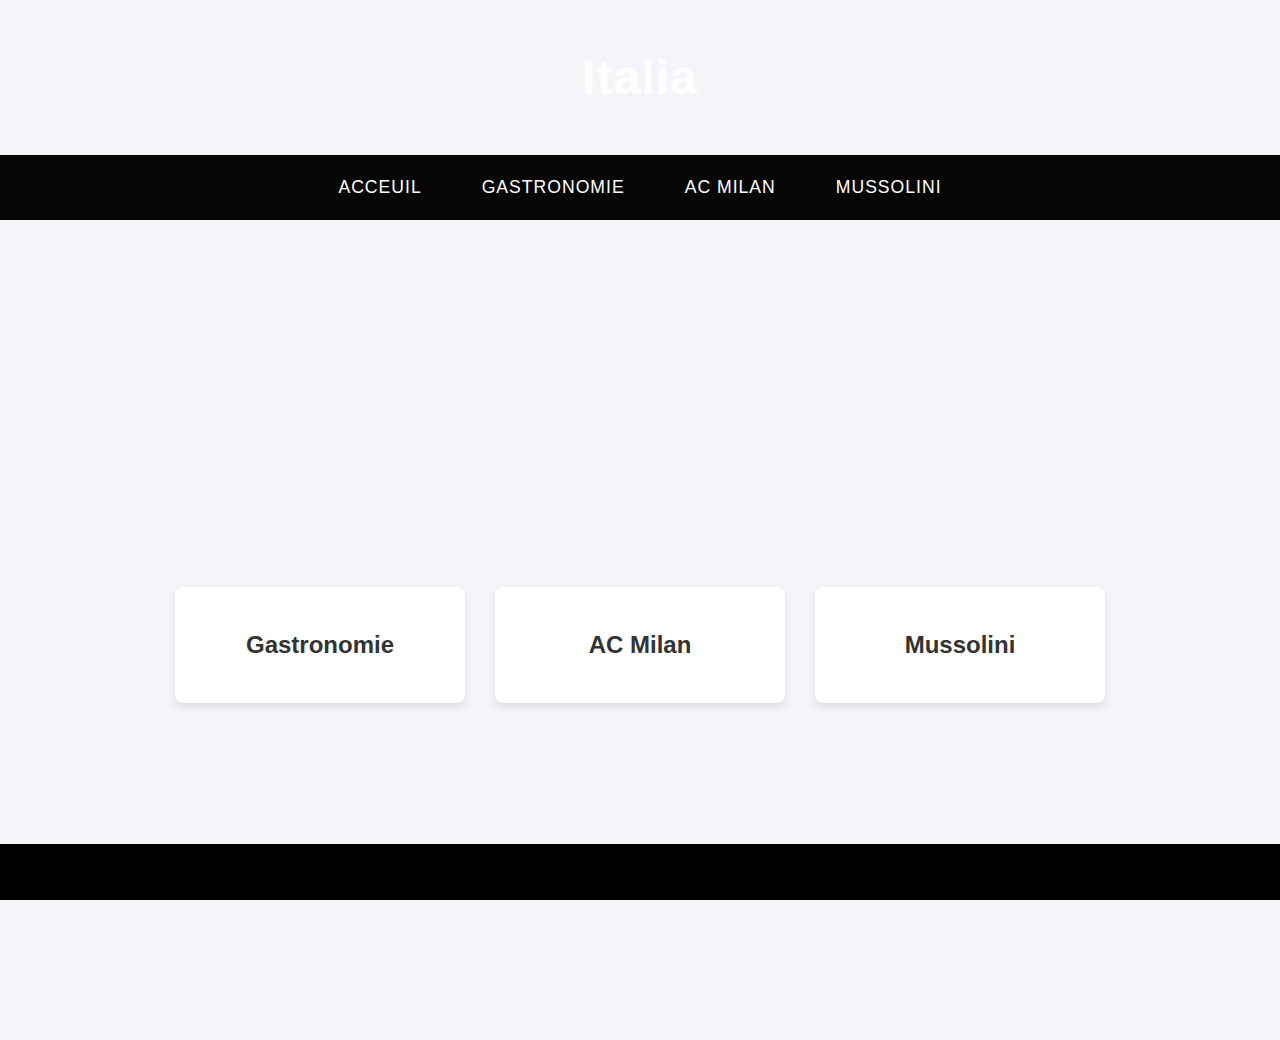
==== index.html @ 98708c68 "First version of the index with the italian flag as background, a pic from italy as header and black" ====
<!DOCTYPE html>
<html lang="en">
<head>
    <meta charset="UTF-8">
    <meta name="viewport" content="width=device-width, initial-scale=1.0">
    <link rel="stylesheet" href="css/style.css">
    <title>Italia</title>
</head>


<!-- Header -->
<header>
    
    <h1>Italia</h1>
    
</header>
<body>
<nav>
        <a href="#">Acceuil</a>
        <a href="#">Gastronomie</a>
        <a href="#">AC Milan</a>
        <a href="#">Mussolini</a>
    </nav>

    <!-- Main Content Section -->
    <div class="content">
        <div>
            <!-- Card Section -->
            <div class="card-container">
                <div class="card">
                    <h3>Gastronomie</h3>
                    <p></p>
                </div>
                <div class="card">
                    <h3>AC Milan</h3>
                    <p></p>
                </div>
                <div class="card">
                    <h3>Mussolini</h3>
                    <p></p>
                </div>
            </div>
        </div>
    </div>

    <footer>
        <p></p>
    </footer>

</body>
</html>
---- css/style.css ----
body {
            font-family: 'Arial', sans-serif;
            background-color: #f4f4f9;
            color: #333;
            margin: 0;
            padding: 0;
        }

        header {
            background-image: url("img/head.jpg");
            background-repeat:no-repeat;
            background-size:cover;
            color: white;
            padding: 50px 0;
            text-align: center;
        }

        header h1 {
            margin: 0;
            font-size: 3rem;
            letter-spacing: 1px;
        }


        nav {
            background-color: rgb(6, 6, 6);
            display: flex;
            justify-content: center;
            padding: 10px;
        }

        nav a {
            color: white;
            text-decoration: none;
            padding: 12px 20px;
            margin: 0 10px;
            font-size: 1.1rem;
            text-transform: uppercase;
            letter-spacing: 1px;
            transition: background-color 0.3s ease;
        }

        nav a:hover {
            background-color: #777;
        }

   
        .content {
            display: flex;
            justify-content: center;
            align-items: center;
            min-height: 80vh;
            text-align: center;
            background-image: url("img/background.jpg");
            background-repeat: no-repeat;
            background-size: 100% 100%;
            padding: 50px;
        }

        .content h2 {
            color: #fff;
            font-size: 2.5rem;
            margin: 0;
        }

    
        .card-container {
            display: flex;
            justify-content: center;
            gap: 30px;
            margin-top: 30px;
        }

        .card {
            background-color: white;
            padding: 20px;
            border-radius: 8px;
            box-shadow: 0 4px 8px rgba(0, 0, 0, 0.1);
            width: 250px;
            transition: transform 0.3s ease, box-shadow 0.3s ease;
        }

        .card:hover {
            transform: translateY(-10px);
            box-shadow: 0 8px 16px rgba(0, 0, 0, 0.2);
        }

        .card h3 {
            color: #333;
            font-size: 1.5rem;
        }

        .card p {
            color: #666;
            font-size: 1rem;
        }

       
        footer {
            background-color: black;
            color: white;
            text-align: center;
            padding: 20px 0;
            position: fixed;
            width: 100%;
            bottom: 0;
        }
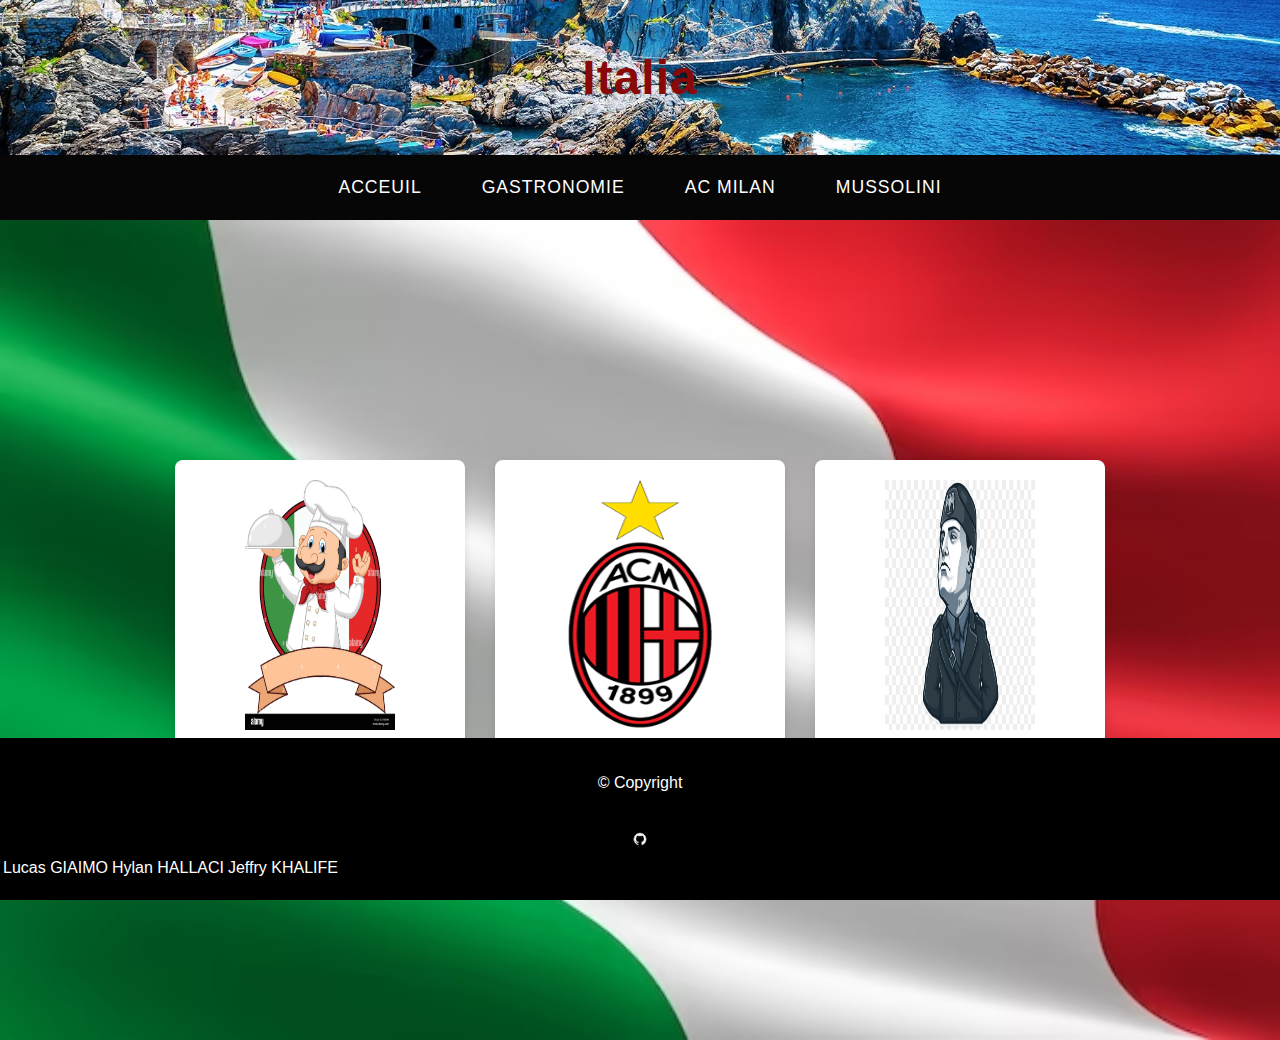
==== commit 54b36ec6: "update index" ====
--- a/index.html
+++ b/index.html
@@ -3,7 +3,7 @@
 <head>
     <meta charset="UTF-8">
     <meta name="viewport" content="width=device-width, initial-scale=1.0">
-    <link rel="stylesheet" href="css/style.css">
+    <link rel="stylesheet" href="style.css">
     <title>Italia</title>
 </head>
 
@@ -28,14 +28,17 @@
             <!-- Card Section -->
             <div class="card-container">
                 <div class="card">
+                    <img src="img/gastronomie1.jpg" alt="Chef italien style cartoon">
                     <h3>Gastronomie</h3>
                     <p></p>
                 </div>
                 <div class="card">
+                    <img src="img/logomilan.png" alt="Logo de l'AC Milan">
                     <h3>AC Milan</h3>
                     <p></p>
                 </div>
                 <div class="card">
+                    <img src="img/mussolini.jpg" alt="image de Mussolini">
                     <h3>Mussolini</h3>
                     <p></p>
                 </div>
@@ -44,7 +47,11 @@
     </div>
 
     <footer>
-        <p></p>
+        <p>© Copyright</p>
+        <table>
+            <tr> <td>Lucas GIAIMO</td> <td>Hylan HALLACI</td> <td>Jeffry KHALIFE</td></tr >
+       <br><a href="https://github.com/jeffry-khalife"><img src = "img/githublogo.png" width=2% height=5% ></a>
+        </table>
     </footer>
 
 </body>
--- a/style.css
+++ b/style.css
@@ -0,0 +1,114 @@
+        body {
+            font-family: 'Arial', sans-serif;
+            background-color: #f4f4f9;
+            color: #333;
+            margin: 0;
+            padding: 0;
+        }
+
+        header {
+            background-image: url("img/head.jpg");
+            background-repeat:no-repeat;
+            background-size:cover;
+            color: rgb(137, 8, 8);
+            padding: 50px 0;
+            text-align: center;
+        }
+
+        header h1 {
+            margin: 0;
+            font-size: 3rem;
+            letter-spacing: 1px;
+        }
+
+
+        nav {
+            background-color: rgb(6, 6, 6);
+            display: flex;
+            justify-content: center;
+            padding: 10px;
+            position: sticky;
+            top: 0;
+        }
+
+        nav a {
+            color: white;
+            text-decoration: none;
+            padding: 12px 20px;
+            margin: 0 10px;
+            font-size: 1.1rem;
+            text-transform: uppercase;
+            letter-spacing: 1px;
+            transition: background-color 0.3s ease;
+        }
+
+        nav a:hover {
+            background-color: #777;
+        }
+
+   
+        .content {
+            display: flex;
+            justify-content: center;
+            align-items: center;
+            min-height: 80vh;
+            text-align: center;
+            background-image: url("img/background.jpg");
+            background-repeat: no-repeat;
+            background-size: 100% 100%;
+            padding: 50px;
+        }
+
+        .content h2 {
+            color: #fff;
+            font-size: 2.5rem;
+            margin: 0;
+        }
+
+    
+        .card-container {
+            display: flex;
+            justify-content: center;
+            gap: 30px;
+            margin-top: 30px;
+        }
+
+        .card {
+            background-color: white;
+            padding: 20px;
+            border-radius: 8px;
+            box-shadow: 0 4px 8px rgba(0, 0, 0, 0.1);
+            width: 250px;
+            transition: transform 0.3s ease, box-shadow 0.3s ease;
+        }
+
+        .card img {
+            width: 150px;
+            height: 250px;
+        }
+        
+        .card:hover {
+            transform: translateY(-10px);
+            box-shadow: 0 8px 16px rgba(0, 0, 0, 0.2);
+        }
+
+        .card h3 {
+            color: #333;
+            font-size: 1.5rem;
+        }
+
+        .card p {
+            color: #666;
+            font-size: 1rem;
+        }
+
+       
+        footer {
+            background-color: black;
+            color: white;
+            text-align: center;
+            padding: 20px 0;
+            position: fixed;
+            width: 100%;
+            bottom: 0;
+        }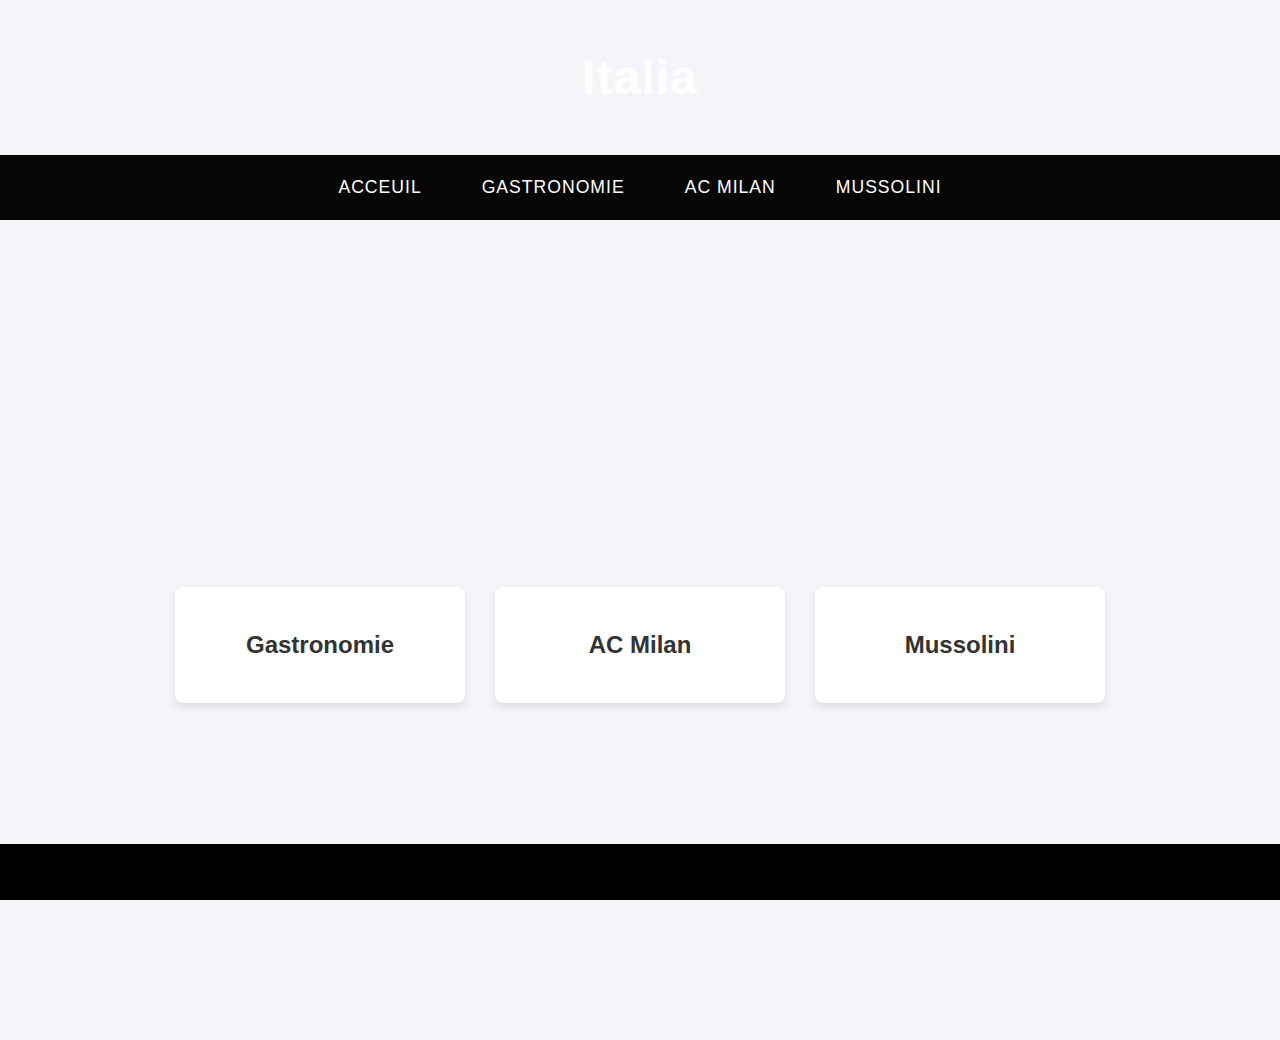
==== commit 994f6a28: "ajout de fenetre sur la page photo video" ====
--- a/index.html
+++ b/index.html
@@ -3,7 +3,7 @@
 <head>
     <meta charset="UTF-8">
     <meta name="viewport" content="width=device-width, initial-scale=1.0">
-    <link rel="stylesheet" href="style.css">
+    <link rel="stylesheet" href="css/style.css">
     <title>Italia</title>
 </head>
 
@@ -15,6 +15,7 @@
     
 </header>
 <body>
+    
 <nav>
         <a href="#">Acceuil</a>
         <a href="#">Gastronomie</a>
@@ -28,17 +29,14 @@
             <!-- Card Section -->
             <div class="card-container">
                 <div class="card">
-                    <img src="img/gastronomie1.jpg" alt="Chef italien style cartoon">
                     <h3>Gastronomie</h3>
                     <p></p>
                 </div>
                 <div class="card">
-                    <img src="img/logomilan.png" alt="Logo de l'AC Milan">
                     <h3>AC Milan</h3>
                     <p></p>
                 </div>
                 <div class="card">
-                    <img src="img/mussolini.jpg" alt="image de Mussolini">
                     <h3>Mussolini</h3>
                     <p></p>
                 </div>
@@ -47,11 +45,7 @@
     </div>
 
     <footer>
-        <p>© Copyright</p>
-        <table>
-            <tr> <td>Lucas GIAIMO</td> <td>Hylan HALLACI</td> <td>Jeffry KHALIFE</td></tr >
-       <br><a href="https://github.com/jeffry-khalife"><img src = "img/githublogo.png" width=2% height=5% ></a>
-        </table>
+        <p></p>
     </footer>
 
 </body>
--- a/css/style.css
+++ b/css/style.css
@@ -0,0 +1,107 @@
+        body {
+            font-family: 'Arial', sans-serif;
+            background-color: #f4f4f9;
+            color: #333;
+            margin: 0;
+            padding: 0;
+        }
+
+        header {
+            background-image: url("img/head.jpg");
+            background-repeat:no-repeat;
+            background-size:cover;
+            color: white;
+            padding: 50px 0;
+            text-align: center;
+        }
+
+        header h1 {
+            margin: 0;
+            font-size: 3rem;
+            letter-spacing: 1px;
+        }
+
+
+        nav {
+            background-color: rgb(6, 6, 6);
+            display: flex;
+            justify-content: center;
+            padding: 10px;
+        }
+
+        nav a {
+            color: white;
+            text-decoration: none;
+            padding: 12px 20px;
+            margin: 0 10px;
+            font-size: 1.1rem;
+            text-transform: uppercase;
+            letter-spacing: 1px;
+            transition: background-color 0.3s ease;
+        }
+
+        nav a:hover {
+            background-color: #777;
+        }
+
+   
+        .content {
+            display: flex;
+            justify-content: center;
+            align-items: center;
+            min-height: 80vh;
+            text-align: center;
+            background-image: url("img/background.jpg");
+            background-repeat: no-repeat;
+            background-size: 100% 100%;
+            padding: 50px;
+        }
+
+        .content h2 {
+            color: #fff;
+            font-size: 2.5rem;
+            margin: 0;
+        }
+
+    
+        .card-container {
+            display: flex;
+            justify-content: center;
+            gap: 30px;
+            margin-top: 30px;
+        }
+
+        .card {
+            background-color: white;
+            padding: 20px;
+            border-radius: 8px;
+            box-shadow: 0 4px 8px rgba(0, 0, 0, 0.1);
+            width: 250px;
+            transition: transform 0.3s ease, box-shadow 0.3s ease;
+        }
+
+        .card:hover {
+            transform: translateY(-10px);
+            box-shadow: 0 8px 16px rgba(0, 0, 0, 0.2);
+        }
+
+        .card h3 {
+            color: #333;
+            font-size: 1.5rem;
+        }
+
+        .card p {
+            color: #666;
+            font-size: 1rem;
+        }
+
+       
+        footer {
+            background-color: black;
+            color: white;
+            text-align: center;
+            padding: 20px 0;
+            position: fixed;
+            width: 100%;
+            bottom: 0;
+        }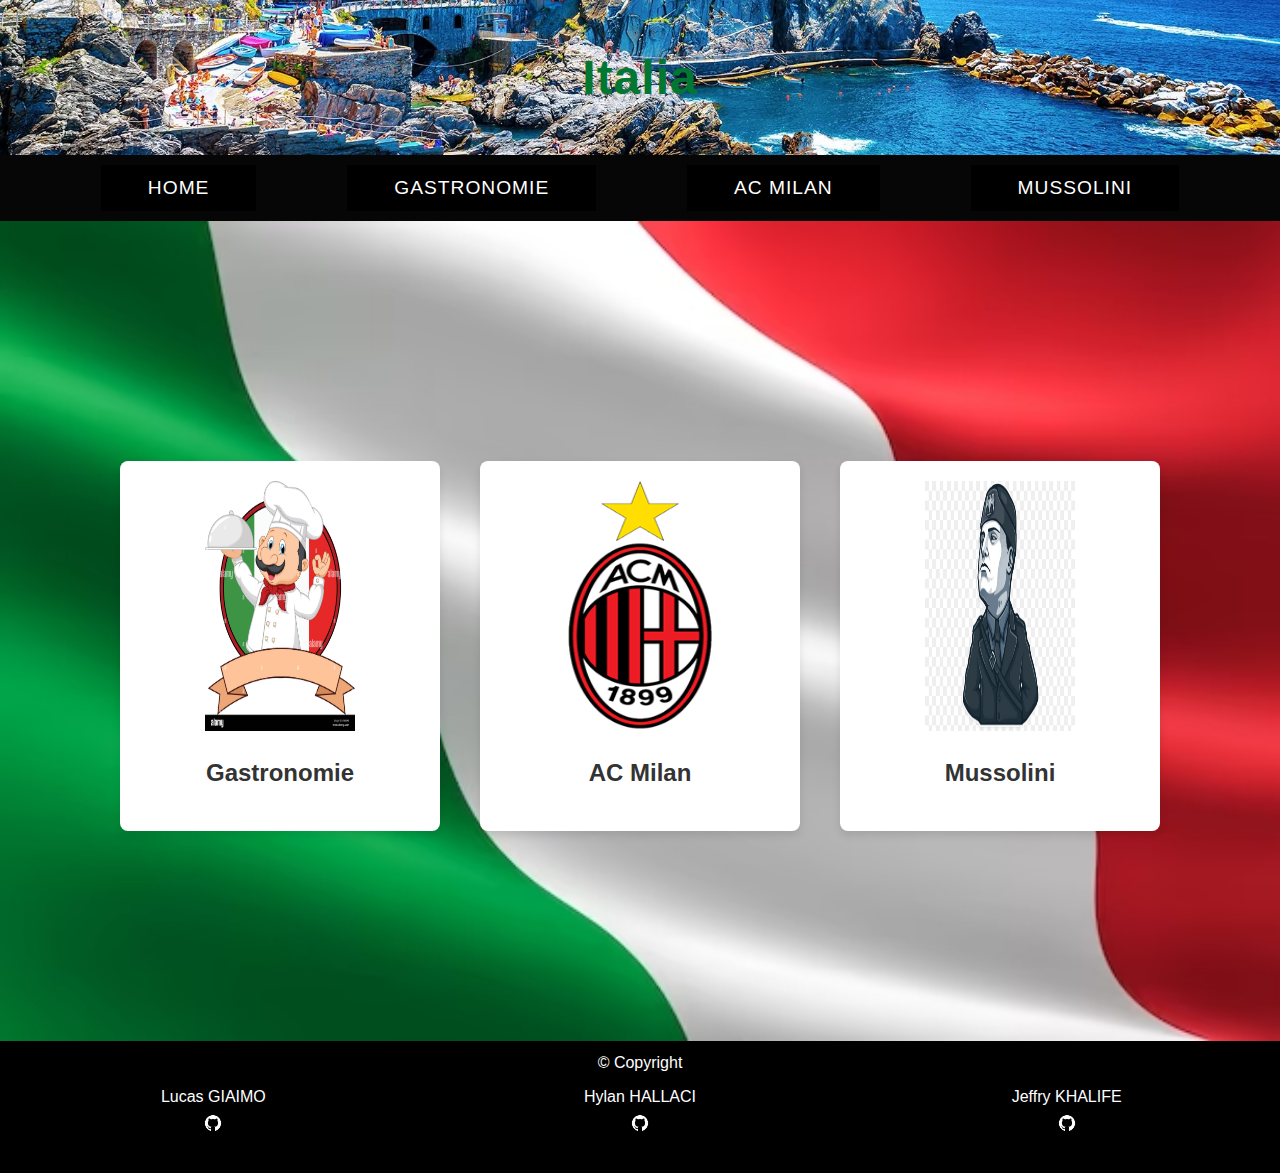
==== commit 51fcc2e4: "update the version of the index" ====
--- a/index.html
+++ b/index.html
@@ -3,7 +3,8 @@
 <head>
     <meta charset="UTF-8">
     <meta name="viewport" content="width=device-width, initial-scale=1.0">
-    <link rel="stylesheet" href="css/style.css">
+    <link rel="stylesheet" href="style.css">
+    <link rel="stylesheet" href="topnav.css">
     <title>Italia</title>
 </head>
 
@@ -15,12 +16,40 @@
     
 </header>
 <body>
-    
-<nav>
-        <a href="#">Acceuil</a>
-        <a href="#">Gastronomie</a>
-        <a href="#">AC Milan</a>
-        <a href="#">Mussolini</a>
+    <nav>
+        <div class="dropdown">
+            <button class="dropbtn1"><a  href="index.html">Home</a></button>
+        </div>
+        <div class="dropdown1">
+            <button class="dropbtn1"><a href="fansite1.html">Gastronomie</a></button>
+            <div class="dropdown-content1">
+              <a href="palmares.html">Palmares</a>
+              <a href="legendsmilan.html">Legends</a>
+              <a href="actusmilan.html">Actuality</a>
+              <a href="contacts.html">Contatcs</a>
+             <a href="linksmilan.html">Links</a>
+            </div>
+        </div>
+        <div class="dropdown">
+            <button class="dropbtn"><a href="fansite2.html">AC Milan</a></button>
+            <div class="dropdown-content">
+              <a href="palmares.html">Palmares</a>
+              <a href="legendsmilan.html">Legends</a>
+              <a href="actusmilan.html">Actuality</a>
+              <a href="contacts.html">Contatcs</a>
+             <a href="linksmilan.html">Links</a>
+            </div>
+        </div>
+        <div class="dropdown2">
+            <button class="dropbtn2"><a href="fansite3.html">Mussolini</a></button>
+            <div class="dropdown-content2">
+              <a href="palmares.html">Palmares</a>
+              <a href="legendsmilan.html">Legends</a>
+              <a href="actusmilan.html">Actuality</a>
+              <a href="contacts.html">Contatcs</a>
+             <a href="linksmilan.html">Links</a>
+            </div>
+        </div>
     </nav>
 
     <!-- Main Content Section -->
@@ -29,23 +58,83 @@
             <!-- Card Section -->
             <div class="card-container">
                 <div class="card">
+                    <a class="button" href="#popup0"><img src="img/gastronomie1.jpg" alt="Chef italien style cartoon"></a>
                     <h3>Gastronomie</h3>
-                    <p></p>
                 </div>
                 <div class="card">
+                    <a class="button" href="#popup1"><img src="img/logomilan.png" alt="Logo de l'AC Milan"></a>
                     <h3>AC Milan</h3>
-                    <p></p>
                 </div>
                 <div class="card">
+                    <a class="button" href="#popup2"><img src="img/mussolini.jpg" alt="image de Mussolini"></a>
                     <h3>Mussolini</h3>
-                    <p></p>
+                </div>
+            </div>
+        </div>
+        <div id="popup0" class="overlay">
+            <div class="popup">
+                <img src="img/gastronomie1.jpg" alt="Chef italien style cartoon">
+                <a class="close" href="#">&times;</a>
+                <div class="contents">
+                    La Gastronomie Italienne
+                    Caractéristiques générales :
+                    La gastronomie italienne est l'une des plus célèbres et appréciées au monde. Elle varie d'une région à l'autre, mais elle est généralement caractérisée par l'utilisation de produits frais et locaux, des techniques de cuisson simples, et une forte attention à la qualité des ingrédients. Les repas italiens sont souvent centrés autour de plusieurs plats : entrée (antipasto), plat principal (primo et secondo), et dessert.
+                    Plats emblématiques :
+                    Pizza : Probablement le plat italien le plus connu, la pizza est originaire de Naples. La pizza Margherita, avec sa sauce tomate, mozzarella et basilic, est un symbole de la cuisine italienne.
+                    Pasta : Les pâtes italiennes, en particulier les pâtes fraîches comme les raviolis, les tagliatelles ou les gnocchis, sont un élément de base de la cuisine. Chaque région a ses propres variantes et recettes traditionnelles.
+                    Risotto : Un plat de riz crémeux, particulièrement populaire dans le nord de l'Italie, comme le risotto à la milanaise, qui contient du safran.
+                    Tiramisu : Le célèbre dessert à base de biscuits trempés dans le café et de mascarpone, souvent saupoudré de cacao, est un incontournable.
+                    Vins et fromages :
+                    L'Italie est également célèbre pour ses vins (comme le Chianti, le Barolo et le Prosecco) et ses fromages (par exemple, le Parmigiano Reggiano, la mozzarella, et le Gorgonzola). Le vin fait partie intégrante des repas italiens, et chaque région a ses spécialités.
+                    Régionalisme culinaire :
+                    La cuisine italienne varie énormément selon les régions. Par exemple, le nord de l'Italie privilégie des plats à base de riz, de beurre et de fromages, tandis que le sud de l'Italie est plus axé sur les tomates, l'huile d'olive et les fruits de mer. Les influences méditerranéennes sont omniprésentes dans la cuisine, et chaque région a ses propres traditions et spécialités.
+                    L'importance sociale de la nourriture :
+                    La nourriture joue un rôle essentiel dans la vie sociale des Italiens. Les repas sont souvent de grandes occasions de rassemblement familial et communautaire. Le concept du "pranzo" (déjeuner) ou du "cena" (dîner) est pris très au sérieux, souvent suivi d'une conversation animée autour de la table.
+                </div>
+            </div>
+        </div>
+        <div id="popup1" class="overlay">
+            <div class="popup">
+                <img src="img/logomilan.png" alt="Logo de l'AC Milan">
+                <a class="close" href="#">&times;</a>
+                <div class="contents">
+                    L'AC Milan (Associazione Calcio Milan) est l'un des clubs de football les plus célèbres et prestigieux au monde, fondé en 1899 à Milan. Le club a remporté de nombreux titres nationaux et internationaux et est un symbole majeur du football italien.
+                    Succès en Serie A et compétitions européennes :
+                    L'AC Milan est l'un des clubs les plus titrés d'Italie, avec de multiples titres de Serie A (championnat national italien) et de Ligue des champions de l'UEFA, en particulier au 20ème siècle. Leur palmarès est impressionnant, avec 19 titres de Serie A (jusqu'à 2024), 7 Ligues des champions et plusieurs autres trophées internationaux.
+                    Les années dorées et les joueurs emblématiques :
+                    Le club a connu plusieurs périodes de domination, notamment dans les années 1980 et 1990 sous la direction de l'entraîneur Arrigo Sacchi, puis de Fabio Capello, avec des joueurs légendaires comme Paolo Maldini, Franco Baresi, Marco van Basten, et Alessandro Nesta. Ces années ont marqué l'histoire de l'AC Milan comme l'un des clubs les plus redoutables d'Europe.
+                    Identité et symbolisme :
+                    L'AC Milan est reconnu pour son maillot rouge et noir, et son symbole est une croix rouge, représentant la ville de Milan. Le club a une base de fans mondiale et est vu non seulement comme une équipe de football mais aussi comme un ambassadeur de la culture et de l'identité italiennes à l'échelle mondiale.
+                </div>
+            </div>
+        </div>
+        <div id="popup2" class="overlay">
+            <div class="popup">
+                <img src="img/mussolini.jpg" alt="image de Mussolini">
+                <a class="close" href="#">&times;</a>
+                <div class="contents">
+                    Benito Mussolini
+                    Qui était-il ?
+                    Benito Mussolini (1883-1945) était un homme politique, journaliste et dictateur italien, surtout connu pour avoir fondé le fascisme et dirigé l'Italie de 1922 jusqu'à sa déposition en 1943. Mussolini a exercé un pouvoir absolu en Italie et a transformé le pays en un état totalitaire avec des idéaux nationalistes et expansionnistes.
+                    Le fascisme :
+                    Mussolini est le fondateur du mouvement fasciste, qui a mis l'accent sur le nationalisme extrême, l'autoritarisme, le militarisme et la suppression de l'opposition. Il prônait une société unifiée sous la direction d'un leader fort, rejetant la démocratie libérale et le socialisme. Le régime fasciste italien a promu l'idée d'un "État corporatif", où l'économie et les industries étaient fortement contrôlées par l'État.
+                    Le rôle de Mussolini dans la Seconde Guerre mondiale :
+                    L'Italie de Mussolini a d'abord été alliée avec l'Allemagne nazie, avant que la situation ne dégénère avec la défaite militaire de l'Italie et la chute de Mussolini. En 1943, il a été destitué et arrêté, mais il a été sauvé par les Allemands et a été placé à la tête de la République sociale italienne (RSI), un régime fantoche contrôlé par l'Allemagne nazie. Mussolini a été capturé par les partisans italiens en 1945 et exécuté.
                 </div>
             </div>
         </div>
     </div>
 
     <footer>
-        <p></p>
+        © Copyright
+        <div class="Copyright">
+            <p>Lucas GIAIMO
+            <br><a href="https://github.com/lucpagia"><img src = "img/githublogo.png" alt="logo github"></a></p>
+            <p>Hylan HALLACI
+            <br><a href="https://github.com/hylan-hallaci/"><img src = "img/githublogo.png" alt="logo github"></a></p>
+            <p>Jeffry KHALIFE
+            <br><a href="https://github.com/jeffry-khalife"><img src = "img/githublogo.png" alt="logo github"></a></p>
+    </div>
     </footer>
 
 </body>
--- a/style.css
+++ b/style.css
@@ -0,0 +1,307 @@
+body {
+  font-family: 'Arial', sans-serif;
+  background-color: #f4f4f9;
+  color: whityr;
+  margin: 0;
+  padding: 0;
+  }
+
+header {
+  background-image: url("img/head.jpg");
+  background-repeat:no-repeat;
+  background-size:cover;
+  color: #027731;
+  padding: 50px 0;
+  text-align: center;
+  }
+
+header h1 {
+  margin: 0;
+  font-size: 3rem;
+  letter-spacing: 1px;
+  }
+
+   
+ .content {
+ display: flex;
+ justify-content: center;
+ align-items: center;
+ min-height: 80vh;
+ text-align: center;
+ background-image: url("img/background.jpg");
+ background-repeat: no-repeat;
+ background-size: 100% 100%;
+ padding: 50px;
+ }
+
+ .content h2 {
+ color: #fff;
+ font-size: 2.5rem;
+ margin: 0;
+ }
+
+    
+ .card-container {
+ display: flex;
+ justify-content: center;
+ gap: 30px;
+ margin-top: 30px;
+ }
+
+ .card {
+ background-color: white;
+ padding: 20px;
+ border-radius: 8px;
+ box-shadow: 0 4px 8px rgba(0, 0, 0, 0.1);
+ width: 250px;
+ transition: transform 0.3s ease, box-shadow 0.3s ease;
+ }
+
+ .card img {
+ width: 150px;
+ height: 250px;
+ }
+ 
+ .card:hover {
+ transform: translateY(-10px);
+ box-shadow: 0 8px 16px rgba(0, 0, 0, 0.2);
+ }
+
+ .card h3 {
+ color: #333;
+ font-size: 1.5rem;
+ }
+
+ 
+ footer {
+ background-color: black;
+ color: white;
+ text-align: center;
+ padding: 1% 0;
+ width: 100%;
+ bottom: 0;
+ }
+
+ .Copyright {
+ display: flex;
+ align-items: flex-end;
+ }
+
+ .Copyright img {
+ width:8%;
+ height:8%;
+ }
+
+ 
+   
+   .box {
+ width: 40%;
+ margin: 0 auto;
+ background: rgba(255,255,255,0.2);
+ padding: 35px;
+ border: 2px solid #fff;
+ border-radius: 20px/50px;
+ background-clip: padding-box;
+ text-align: center;
+   }
+   
+/* start of the popup */
+   .overlay {
+ position: fixed;
+ top: 0;
+ bottom: 0;
+ left: 0;
+ right: 0;
+ background: rgba(0, 0, 0, 0.7);
+ transition: opacity 500ms;
+ visibility: hidden;
+ opacity: 0;
+   }
+   .overlay:target {
+ visibility: visible;
+ opacity: 1;
+   }
+ 
+   .popup {
+ margin: 20px auto;
+ padding: 100px;
+ background-image: url("img/background.jpg");
+ background-repeat: no-repeat;
+ background-size: cover;
+ color: black;
+ text-shadow: 1px 1px 2px red;
+ border-radius: 5px;
+ width: 80%;
+ position: relative;
+ transition: all 5s ease-in-out;
+   }
+   
+   .popup img {
+ width: 150px;
+ height: 250px;
+   }
+
+   .popup h2 {
+ margin-top: 0;
+ color: #333;
+ font-family: Tahoma, Arial, sans-serif;
+   }
+   .popup .close {
+ position: absolute;
+ top: 20px;
+ right: 30px;
+ transition: all 200ms;
+ font-size: 30px;
+ font-weight: bold;
+ text-decoration: none;
+ color: #333;
+   }
+   .popup .close:hover {
+ color: #06D85F;
+   }
+   .popup .contents {
+ max-height: 30%;
+ overflow: auto;
+   }
+
+   /* end of the popup*/
+
+
+@media (min-width: 1200px) {
+  .content h2 {
+    font-size: 3rem;
+  }
+
+  .card-container {
+    gap: 40px;
+  }
+
+  .card {
+    width: 280px;
+  }
+
+  .footer {
+    padding: 2% 0;
+  }
+}
+
+
+@media (max-width: 1199px) and (min-width: 768px) {
+  header h1 {
+    font-size: 2.5rem;
+  }
+
+  .content {
+    padding: 30px;
+  }
+
+  .content h2 {
+    font-size: 2rem;
+  }
+
+  .card-container {
+    flex-direction: column;
+    gap: 20px;
+    margin-top: 20px;
+  }
+
+  .card {
+    width: 200px;
+  }
+
+  .box {
+    width: 60%;
+    padding: 25px;
+  }
+
+  .footer {
+    padding: 1.5% 0;
+  }
+}
+
+
+@media (max-width: 767px) {
+  body {
+    font-size: 14px;
+  }
+
+  header h1 {
+    font-size: 2rem;
+  }
+
+  .content {
+    flex-direction: column;
+    padding: 20px;
+  }
+
+  .content h2 {
+    font-size: 1.5rem;
+  }
+
+  .card-container {
+    flex-direction: column;
+    gap: 15px;
+  }
+
+  .card {
+    width: 90%;
+    margin: 0 auto;
+  }
+
+  .footer {
+    padding: 1% 0;
+  }
+
+  .box {
+    width: 80%;
+    padding: 20px;
+  }
+
+  .popup {
+    padding: 50px;
+  }
+
+  .popup img {
+    width: 100px;
+    height: 150px;
+  }
+
+  .popup h2 {
+    font-size: 1.2rem;
+  }
+}
+
+@media (max-width: 480px) {
+  .content h2 {
+    font-size: 1.2rem;
+  }
+
+  .card img {
+    width: 120px;
+    height: 180px;
+  }
+
+  .card h3 {
+    font-size: 1.2rem;
+  }
+
+  .box {
+    width: 90%;
+    padding: 15px;
+  }
+
+  .popup img {
+    width: 80px;
+    height: 120px;
+  }
+
+  .popup h2 {
+    font-size: 1rem;
+  }
+
+  .popup .close {
+    font-size: 24px;
+    top: 10px;
+    right: 20px;
+  }
+}--- a/topnav.css
+++ b/topnav.css
@@ -0,0 +1,235 @@
+/* Top nav bar */
+nav {
+    background-color: rgb(6, 6, 6);
+    display: flex;
+    justify-content: center;
+    padding: 10px;
+    position: sticky;
+    top: 0;
+    }
+  
+  nav a {
+    color: white;
+    text-decoration: none;
+    padding: 12px 20px;
+    margin: 0 10px;
+    font-size: 1.1rem;
+    text-transform: uppercase;
+    letter-spacing: 1px;
+    transition: background-color 0.3s ease;
+    }
+  
+    /* Change the background color if it's the actual page */
+   nav a.active {
+   background-color: #027731;
+   color: white;
+   }
+  /* Change the background color when the mouse is on it */
+   nav a:hover {
+   background-color: #777;
+   }
+  
+
+/* Dropdown Button 0 */
+.dropbtn {
+    background-color: #000000;
+    color: white;
+    padding: 12px;
+    font-size: 10px;
+    border: none;
+  }
+  
+  /* The container <div> - needed to position the dropdown content */
+  .dropdown {
+    position: relative;
+    display: inline-block;
+  }
+  /* Dropdown Content (Hidden by Default) */
+  .dropdown-content {
+    display: none;
+    position: absolute;
+    background-color: #000000;
+    min-width: 160px;
+    box-shadow: 0px 8px 16px 0px rgba(0,0,0,0.2);
+    z-index: 1;
+  }
+  /* Links inside the dropdown */
+  .dropdown-content a {
+    color: white;
+    padding: 12px 12px;
+    text-decoration: none;
+    display: block;
+  }
+  
+  /* Change color of dropdown links on hover */
+  .dropdown-content a:hover {background-color: #ddd;}
+  
+  /* Show the dropdown menu on hover */
+  .dropdown:hover .dropdown-content {display: block;}
+  
+  /* Change the background color of the dropdown button when the dropdown content is shown */
+  .dropdown:hover .dropbtn {background-color: #000000;}
+  
+  
+  /* Dropdown Button 1*/
+  .dropbtn1 {
+    background-color: #000000;
+    color: white;
+    padding: 12px;
+    font-size: 10px;
+    border: none;
+  }
+  
+  /* The container <div> - needed to position the dropdown content */
+  .dropdown1 {
+    position: relative;
+    display: inline-block;
+  }
+  /* Dropdown Content (Hidden by Default) */
+  .dropdown-content1 {
+    display: none;
+    position: absolute;
+    background-color: #000000;
+    min-width: 160px;
+    box-shadow: 0px 8px 16px 0px rgba(0,0,0,0.2);
+    z-index: 1;
+  }
+  /* Links inside the dropdown */
+  .dropdown-content1 a {
+    color: white;
+    padding: 12px 12px;
+    text-decoration: none;
+    display: block;
+  }
+  
+  /* Change color of dropdown links on hover */
+  .dropdown-content1 a:hover {background-color: #ddd;}
+  
+  /* Show the dropdown menu on hover */
+  .dropdown1:hover .dropdown-content1 {display: block;}
+  
+  /* Change the background color of the dropdown button when the dropdown content is shown */
+  .dropdown1:hover .dropbtn1 {background-color: #000000;}
+  
+  /* Dropdown Button 2  */
+  .dropbtn2 {
+    background-color: #000000;
+    color: white;
+    padding: 12px;
+    font-size: 10px;
+    border: none;
+  }
+  
+  /* The container <div> - needed to position the dropdown content */
+  .dropdown2 {
+    position: relative;
+    display: inline-block;
+  }
+  /* Dropdown Content (Hidden by Default) */
+  .dropdown-content2 {
+    display: none;
+    position: absolute;
+    background-color: #000000;
+    min-width: 160px;
+    box-shadow: 0px 8px 16px 0px rgba(0,0,0,0.2);
+    z-index: 1;
+  }
+  /* Links inside the dropdown */
+  .dropdown-content2 a {
+    color: white;
+    padding: 12px 12px;
+    text-decoration: none;
+    display: block;
+  }
+  
+  /* Change color of dropdown links on hover */
+  .dropdown-content2 a:hover {background-color: #ddd;}
+  
+  /* Show the dropdown menu on hover */
+  .dropdown2:hover .dropdown-content2 {display: block;}
+  
+  /* Change the background color of the dropdown button when the dropdown content is shown */
+  .dropdown2:hover .dropbtn2 {background-color: #000000;}
+
+@media (max-width: 600px) {
+  nav {
+      flex-direction: column;
+      padding: 20px;
+  }
+
+  nav a {
+      font-size: 1rem;
+      padding: 10px;
+      margin: 5px 0;
+  }
+
+  /* Reduce padding for dropdowns */
+  .dropbtn, .dropbtn1, .dropbtn2 {
+      padding: 10px;
+      font-size: 9px;
+  }
+
+  /* Stack dropdown buttons vertically */
+  .dropdown, .dropdown1, .dropdown2 {
+      width: 100%;
+      text-align: center;
+  }
+
+  /* Dropdown content should display as block  */
+  .dropdown-content, .dropdown-content1, .dropdown-content2 {
+      min-width: 100%;
+      display: none;
+  }
+
+  .dropdown-content a, .dropdown-content1 a, .dropdown-content2 a {
+      padding: 10px;
+      text-align: center;
+  }
+
+  /* Show dropdowns when clicked */
+  .dropdown:hover .dropdown-content, .dropdown1:hover .dropdown-content1, .dropdown2:hover .dropdown-content2 {
+      display: block;
+  }
+}
+
+
+@media (min-width: 600px) and (max-width: 1024px) {
+  nav {
+      flex-direction: row;
+      padding: 15px;
+  }
+
+  nav a {
+      font-size: 1rem;
+      padding: 12px 15px;
+  }
+
+  /* Adjust dropdowns to fit within the available space */
+  .dropdown, .dropdown1, .dropdown2 {
+      display: inline-block;
+  }
+
+  /* Dropdown content display as block on hover */
+  .dropdown:hover .dropdown-content, .dropdown1:hover .dropdown-content1, .dropdown2:hover .dropdown-content2 {
+      display: block;
+  }
+}
+
+@media (min-width: 1024px) {
+  nav {
+      justify-content: space-evenly;
+  }
+
+  nav a {
+      font-size: 1.2rem;
+      padding: 12px 25px;
+  }
+
+  .dropdown-content, .dropdown-content1, .dropdown-content2 {
+      display: none;
+  }
+
+  .dropdown:hover .dropdown-content, .dropdown1:hover .dropdown-content1, .dropdown2:hover .dropdown-content2 {
+      display: block;
+  }
+}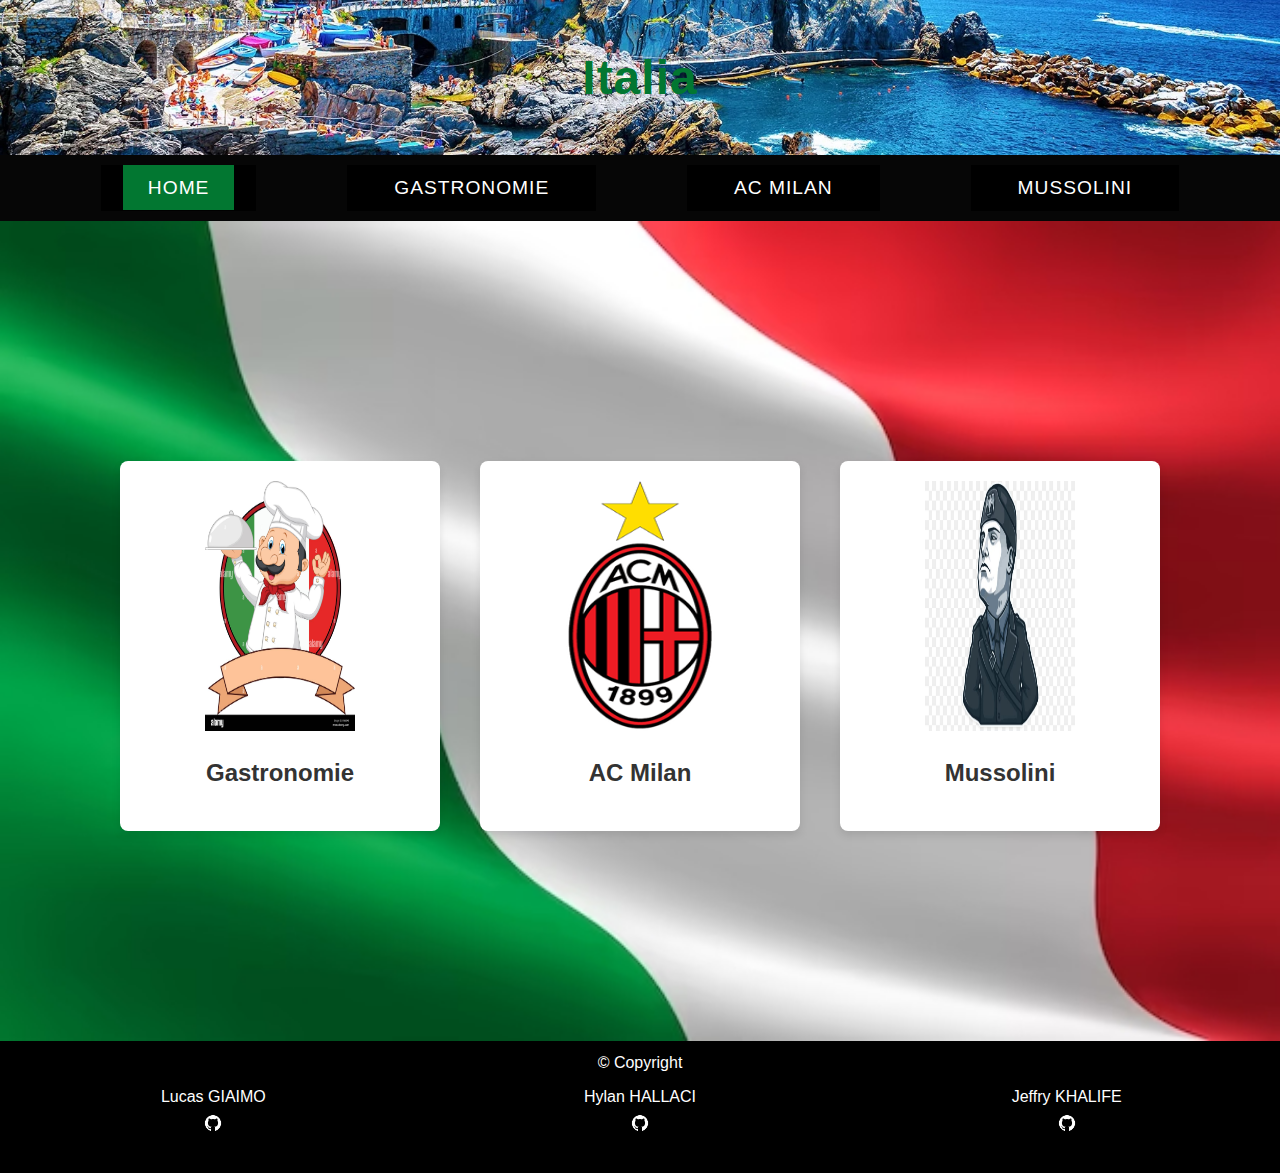
==== commit aee30a17: "updating all the href in the nav bar" ====
--- a/index.html
+++ b/index.html
@@ -18,36 +18,31 @@
 <body>
     <nav>
         <div class="dropdown">
-            <button class="dropbtn1"><a  href="index.html">Home</a></button>
+            <button class="dropbtn1"><a class="active" href="index.html">Home</a></button>
         </div>
         <div class="dropdown1">
             <button class="dropbtn1"><a href="fansite1.html">Gastronomie</a></button>
             <div class="dropdown-content1">
-              <a href="palmares.html">Palmares</a>
-              <a href="legendsmilan.html">Legends</a>
-              <a href="actusmilan.html">Actuality</a>
-              <a href="contacts.html">Contatcs</a>
-             <a href="linksmilan.html">Links</a>
+              <a href="./fansite1_2">Histoire</a>
+              <a href="./fansite1_3.html">Spécialités par région</a>
+              <a href="./fansite1_4">FOCUS : Recette spécial</a>
             </div>
         </div>
         <div class="dropdown">
             <button class="dropbtn"><a href="fansite2.html">AC Milan</a></button>
             <div class="dropdown-content">
-              <a href="palmares.html">Palmares</a>
-              <a href="legendsmilan.html">Legends</a>
-              <a href="actusmilan.html">Actuality</a>
-              <a href="contacts.html">Contatcs</a>
-             <a href="linksmilan.html">Links</a>
+              <a href="./palmares.html">Palmarès</a>
+              <a href="./legendsmilan.html">Legendes</a>
+              <a href="./actusmilan.html">Actualité</a>
+              <a href="./contacts.html">Contatcs</a>
+             <a href="./linksmilan.html">Liens</a>
             </div>
         </div>
         <div class="dropdown2">
             <button class="dropbtn2"><a href="fansite3.html">Mussolini</a></button>
             <div class="dropdown-content2">
-              <a href="palmares.html">Palmares</a>
-              <a href="legendsmilan.html">Legends</a>
-              <a href="actusmilan.html">Actuality</a>
-              <a href="contacts.html">Contatcs</a>
-             <a href="linksmilan.html">Links</a>
+              <a href="./evenement.html">Événements</a>
+              <a href="./photovideo.html">Photos/Vidéos</a>
             </div>
         </div>
     </nav>
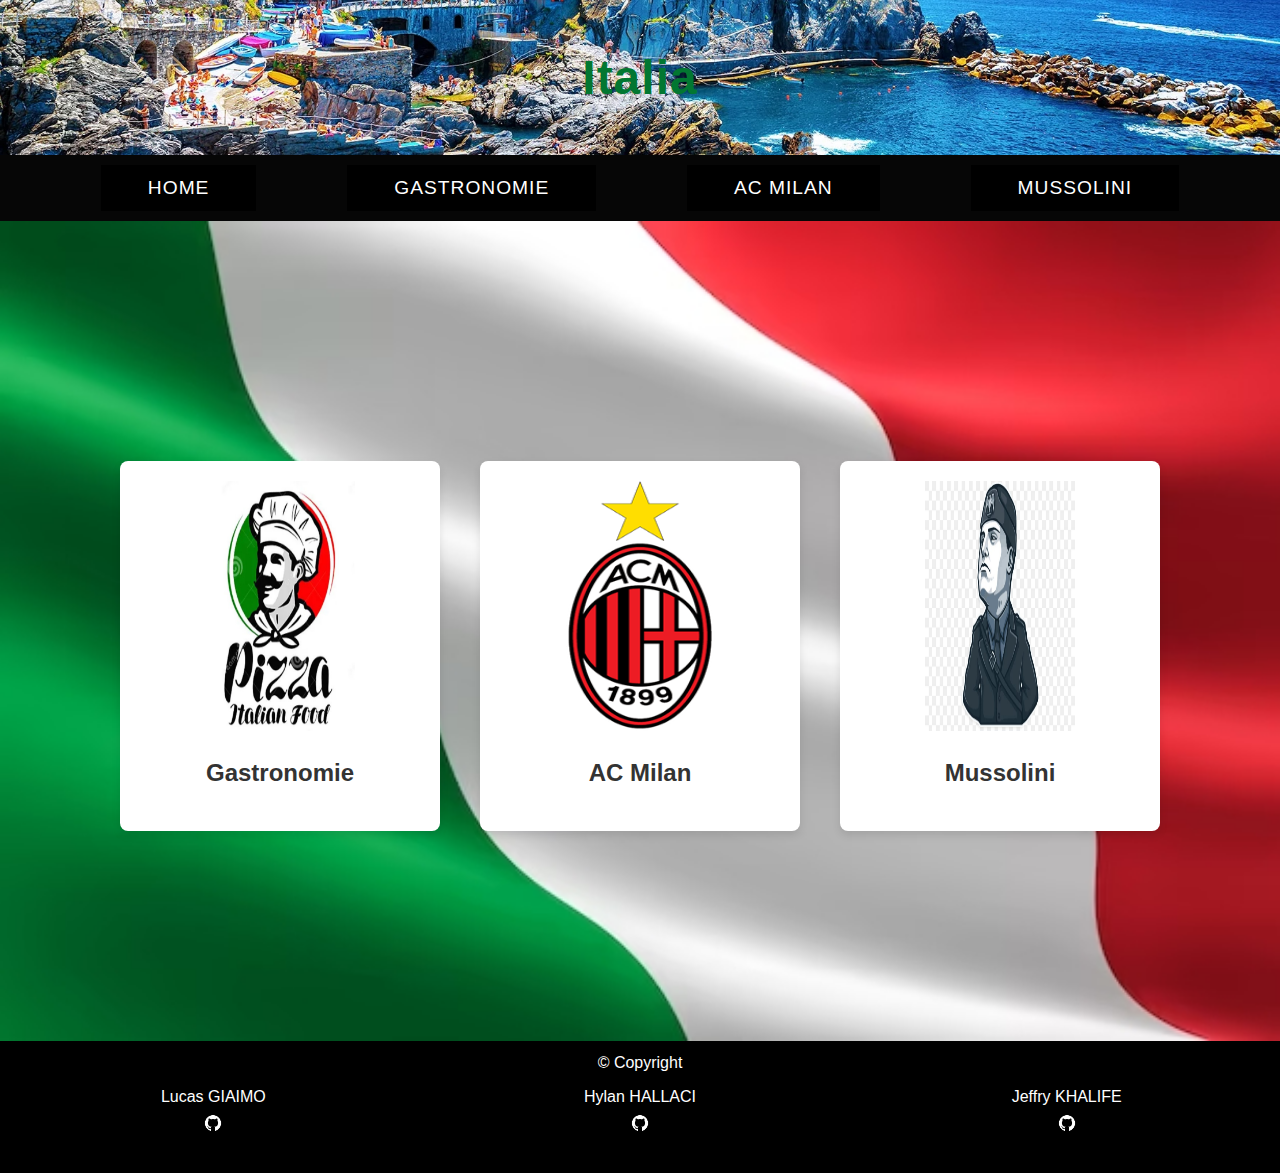
==== commit 7078d506: "Added branch gastro with the gastronomic side of the side, added updated topnav, images and coding f" ====
--- a/index.html
+++ b/index.html
@@ -5,6 +5,8 @@
     <meta name="viewport" content="width=device-width, initial-scale=1.0">
     <link rel="stylesheet" href="style.css">
     <link rel="stylesheet" href="topnav.css">
+    
+    
     <title>Italia</title>
 </head>
 
@@ -18,31 +20,35 @@
 <body>
     <nav>
         <div class="dropdown">
-            <button class="dropbtn1"><a class="active" href="index.html">Home</a></button>
+            <button class="dropbtn1"><a  href="index.html">Home</a></button>
         </div>
         <div class="dropdown1">
             <button class="dropbtn1"><a href="fansite1.html">Gastronomie</a></button>
             <div class="dropdown-content1">
-              <a href="./fansite1_2">Histoire</a>
-              <a href="./fansite1_3.html">Spécialités par région</a>
-              <a href="./fansite1_4">FOCUS : Recette spécial</a>
+                <a href="fansite1_2.html">Histoire</a>
+                <a href="fansite1_3.html">Spécialités par région</a>
+                <a href="fansite1_4.html">FOCUS: Recette spécial</a>
+
             </div>
         </div>
         <div class="dropdown">
             <button class="dropbtn"><a href="fansite2.html">AC Milan</a></button>
             <div class="dropdown-content">
-              <a href="./palmares.html">Palmarès</a>
-              <a href="./legendsmilan.html">Legendes</a>
-              <a href="./actusmilan.html">Actualité</a>
-              <a href="./contacts.html">Contatcs</a>
-             <a href="./linksmilan.html">Liens</a>
+              <a href="palmares.html">Palmares</a>
+              <a href="legendsmilan.html">Legends</a>
+              <a href="actusmilan.html">Actuality</a>
+              <a href="contacts.html">Contatcs</a>
+             <a href="linksmilan.html">Links</a>
             </div>
         </div>
         <div class="dropdown2">
             <button class="dropbtn2"><a href="fansite3.html">Mussolini</a></button>
             <div class="dropdown-content2">
-              <a href="./evenement.html">Événements</a>
-              <a href="./photovideo.html">Photos/Vidéos</a>
+              <a href="palmares.html">Palmares</a>
+              <a href="legendsmilan.html">Legends</a>
+              <a href="actusmilan.html">Actuality</a>
+              <a href="contacts.html">Contatcs</a>
+             <a href="linksmilan.html">Links</a>
             </div>
         </div>
     </nav>
--- a/style.css
+++ b/style.css
@@ -1,9 +1,30 @@
+footer {
+  background-color: black;
+  color: white;
+  text-align: center;
+  padding: 1% 0;
+  width: 100%;
+  clear: both;
+
+  margin-top: auto;
+  }
+ 
+  .Copyright {
+  display: flex;
+  align-items: flex-end;
+  }
+ 
+  .Copyright img {
+  width:8%;
+  height:8%;
+  }
+
 body {
   font-family: 'Arial', sans-serif;
   background-color: #f4f4f9;
-  color: whityr;
   margin: 0;
   padding: 0;
+  min-height: 100vh;
   }
 
 header {
@@ -72,28 +93,6 @@
  font-size: 1.5rem;
  }
 
- 
- footer {
- background-color: black;
- color: white;
- text-align: center;
- padding: 1% 0;
- width: 100%;
- bottom: 0;
- }
-
- .Copyright {
- display: flex;
- align-items: flex-end;
- }
-
- .Copyright img {
- width:8%;
- height:8%;
- }
-
- 
-   
    .box {
  width: 40%;
  margin: 0 auto;
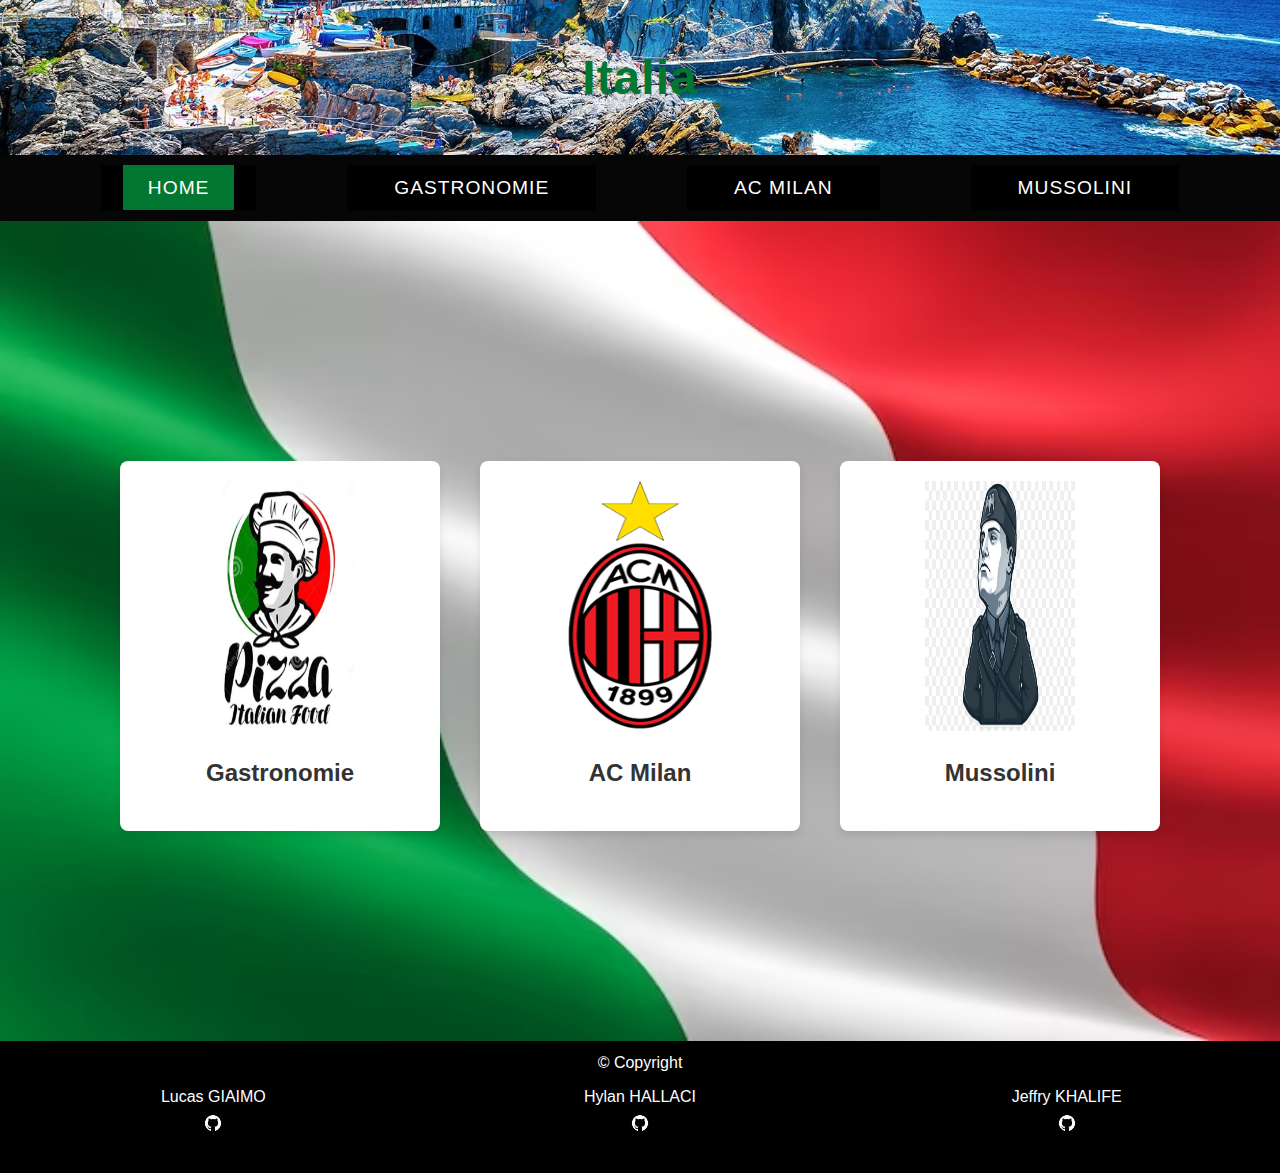
==== commit c2ffa3c7: "Merge branch 'gastro' in main for the final version" ====
--- a/index.html
+++ b/index.html
@@ -20,7 +20,7 @@
 <body>
     <nav>
         <div class="dropdown">
-            <button class="dropbtn1"><a  href="index.html">Home</a></button>
+            <button class="dropbtn1"><a class="active" href="index.html">Home</a></button>
         </div>
         <div class="dropdown1">
             <button class="dropbtn1"><a href="fansite1.html">Gastronomie</a></button>
@@ -34,21 +34,18 @@
         <div class="dropdown">
             <button class="dropbtn"><a href="fansite2.html">AC Milan</a></button>
             <div class="dropdown-content">
-              <a href="palmares.html">Palmares</a>
-              <a href="legendsmilan.html">Legends</a>
-              <a href="actusmilan.html">Actuality</a>
-              <a href="contacts.html">Contatcs</a>
-             <a href="linksmilan.html">Links</a>
+              <a href="./palmares.html">Palmarès</a>
+              <a href="./legendsmilan.html">Legendes</a>
+              <a href="./actusmilan.html">Actualité</a>
+              <a href="./contacts.html">Contatcs</a>
+             <a href="./linksmilan.html">Liens</a>
             </div>
         </div>
         <div class="dropdown2">
             <button class="dropbtn2"><a href="fansite3.html">Mussolini</a></button>
             <div class="dropdown-content2">
-              <a href="palmares.html">Palmares</a>
-              <a href="legendsmilan.html">Legends</a>
-              <a href="actusmilan.html">Actuality</a>
-              <a href="contacts.html">Contatcs</a>
-             <a href="linksmilan.html">Links</a>
+              <a href="./evenement.html">Événements</a>
+              <a href="./photovideo.html">Photos/Vidéos</a>
             </div>
         </div>
     </nav>
